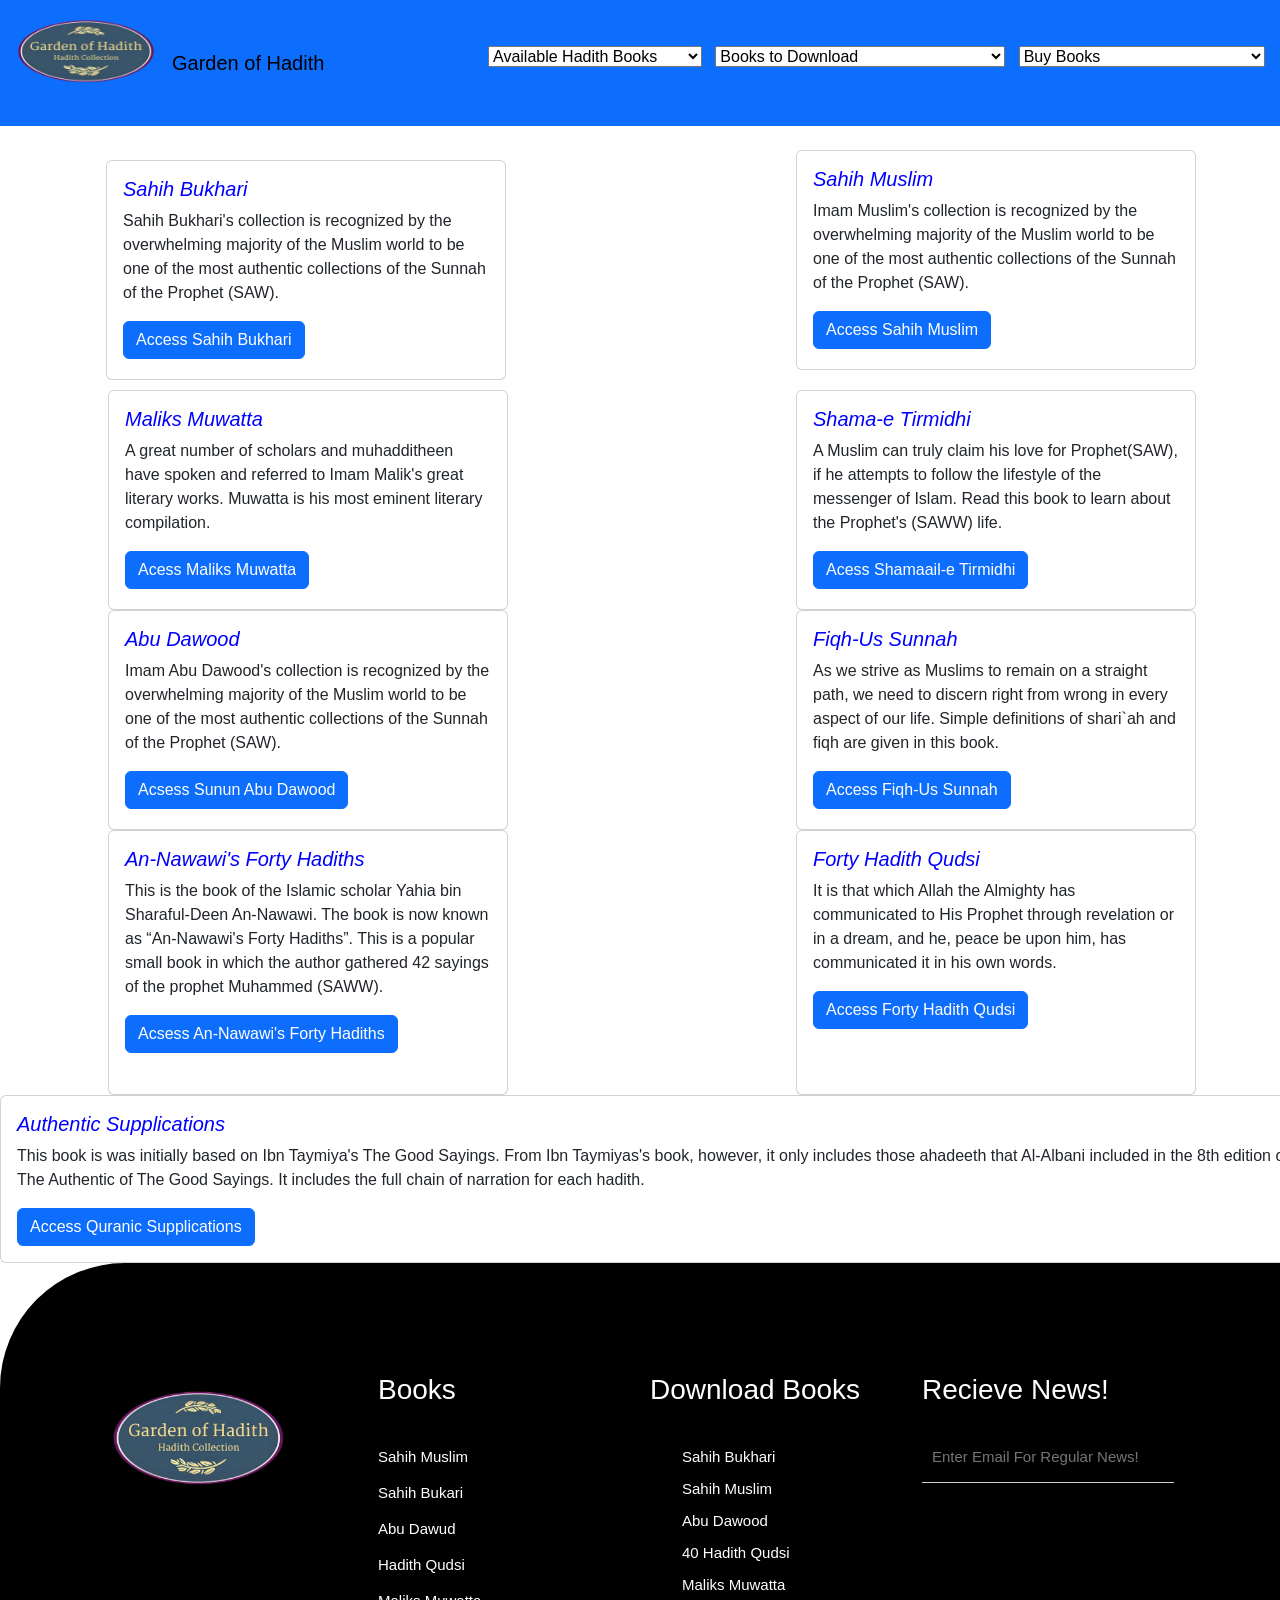
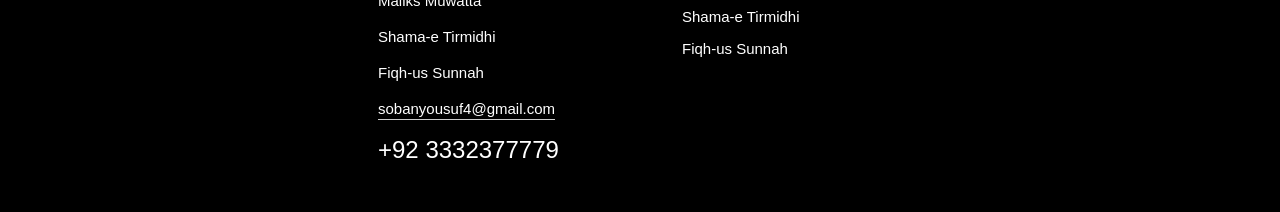
==== index.html @ f8f6f4a1 "Add files via upload" ====
<!doctype html>
<html lang="en">
  <head>
    <meta charset="utf-8">
    <meta name="viewport" content="width=device-width, initial-scale=1">
    <title>Garden of Hadith - Hadith Collection</title>
    <link href="https://cdn.jsdelivr.net/npm/bootstrap@5.3.3/dist/css/bootstrap.min.css" rel="stylesheet" integrity="sha384-QWTKZyjpPEjISv5WaRU9OFeRpok6YctnYmDr5pNlyT2bRjXh0JMhjY6hW+ALEwIH" crossorigin="anonymous">
  </head>
  <body>
    <nav class="navbar navbar-expand-lg bg-primary">
        <div class="container-fluid">
            <img src="logo.png" class="logo" alt="logohere" style="width: 160px;height: 80px;">
          <a class="navbar-brand" href="#" style="color: rgb(2, 1, 1); width: 300px; ">Garden of Hadith</a>
          <button class="navbar-toggler" type="button" data-bs-toggle="collapse" data-bs-target="#navbarSupportedContent" aria-controls="navbarSupportedContent" aria-expanded="false" aria-label="Toggle navigation">
            <span class="navbar-toggler-icon"></span>
          </button>
          <div class="collapse navbar-collapse" id="navbarSupportedContent">
            <ul class="navbar-nav me-auto mb-2 mb-lg-0">
              <li class="nav-item dropdown">
                <select style="text-decoration: none;" id="h-books" value = "Hadith Books" name="hadithbooks">
                  <option>Available Hadith Books</option>
                  <option>Sahih Bukhari</option>
                  <option>Sahih Muslim</option>
                  <option>Maliks Muwatta</option>
                  <option>Shama-e Tirmidhi</option>
                  <option>Abu Dawood</option>
                  <option>Fiqh-Us Sunnah</option>
                  <option>An-Nawawi&apos;s Forty Hadiths</option>
                  <option>Forty Hadith Qudsi</option>
                </select>
              </li>&nbsp;&nbsp;&nbsp;
              <li class="nav-item dropdown">
                <select style="text-decoration: none;">

                 <option>Books to Download</option>
                  <option>Download Sahih Bukhari</option>
                  <option>Download Sahih Muslim</option>
                  <option>Download Maliks Muwatta</option>
                  <option>Download Shama-e Tirmidhi</option>
                  <option>Download Abu Dawood</option>
                  <option>Download Fiqh-Us Sunnah</option>
                  <option>Download An-Nawawi&apos;s Forty Hadiths</option>
                  <option>Download Forty Hadith Qudsi</option>
                </select>
                
              </li>&nbsp;&nbsp;&nbsp;
            </li>
            <li class="nav-item dropdown">
              <select>
                <option>Buy Books</option>
                <option>Buy Sahih Bukhari</option>
                <option>Buy Sahih Muslim</option>
                <option>Buy Maliks Muwatta</option>
                <option>Buy Shama-e Tirmidhi</option>
                <option>Buy Abu Dawood</option>
                <option>Buy Fiqh-Us Sunnah</option>
                <option>Buy An-Nawawi&apos;s Forty Hadiths</option>
                <option>Buy Forty Hadith Qudsi</option>
              </select>

            </li>
        </li> 
        
      </div>
    </div>
  </nav>
  
  <div class="row  row-cols-1 row-cols-md-3 g-4">
    <div class="col" style="width: 400px; ">
      <div class="card" style="width: 400px; height: 220px;">
        <div class="card-body">
          <h5 class="card-title" style="color: blue;font-style: italic;">Sahih Bukhari</h5>
          <p class="card-text">Sahih Bukhari&apos;s collection is recognized by the overwhelming majority of the Muslim world to be one of the most authentic collections of the Sunnah of the Prophet (SAW).</p>
          <a href="sahih-bukhari.html" target="_blank" class="btn btn-primary">Access Sahih Bukhari</a>
        </div>
      </div>
    </div>
    <div class="col-sm-6" style="width: 400px; ">
      <div class="card" style="width: 400px; height: 220px;">
        <div class="card-body">
          <h5 class="card-title" style="color: blue;font-style: italic;">Sahih Muslim</h5>
          <p class="card-text">Imam Muslim&apos;s collection is recognized by the overwhelming majority of the Muslim world to be one of the most authentic collections of the Sunnah of the Prophet (SAW).</p>
          <a href="sahih-muslim.html"  target="_blank" class="btn btn-primary">Access Sahih Muslim</a>
        </div>
      </div>
    </div>
  </div>
  <div class="row">  
    <div class="col-sm-6 mb-3 mb-sm-0" style="width: 400px;">
      <div class="card" style="width: 400px; height: 220px;">
        <div class="card-body">
          <h5 class="card-title"  style="color: blue;font-style: italic;">Maliks  Muwatta</h5>
          <p class="card-text">A great number of scholars and muhadditheen have spoken and referred to Imam Malik&apos;s great literary works. Muwatta is his most eminent literary compilation.</p>
          <a href="maliks-muwatta.html"  target="_blank" class="btn btn-primary">Acess Maliks Muwatta</a>
        </div>
      </div>
    </div>
    <div class="col-sm-6" style="width: 400px;">
      <div class="card" style="width: 400px; height: 220px;"> 
        <div class="card-body">
          <h5 class="card-title"  style="color: blue;font-style: italic;">Shama-e Tirmidhi</h5>
          <p class="card-text">A Muslim can truly claim his love for Prophet(SAW), if he attempts to follow the lifestyle of the messenger of Islam. Read this book to learn about the Prophet&apos;s (SAWW) life.              </p>
          <a href="shamaail-e-tirmidhi.html"  target="_blank" class="btn btn-primary">Acess Shamaail-e Tirmidhi</a>
        </div>
      </div>
    </div>
  </div>
  
  <div class="row">
    <div class="col-sm-6 mb-3 mb-sm-0" style="width: 400px;">
      <div class="card" style="width: 400px; height: 220px;">
        <div class="card-body">
          
          <h5 class="card-title"   style="color: blue;font-style: italic;">Abu Dawood</h5>
          <p class="card-text">Imam Abu Dawood&apos;s collection is recognized by the overwhelming majority of the Muslim world to be one of the most authentic collections of the Sunnah of the Prophet (SAW).</p>
          <a href="sanun-abu-dawood.html"  target="_blank" class="btn btn-primary">Acsess Sunun Abu Dawood</a>
        </div>
      </div>
    </div>
    <div class="col-sm-6" style="width: 400px;">
      <div class="card" style="width: 400px; height: 220px;">
        <div class="card-body">
          <h5 class="card-title" style="color: blue;font-style: italic;">Fiqh-Us Sunnah</h5>
          <p class="card-text">As we strive as Muslims to remain on a straight path, we need to discern right from wrong in every aspect of our life. Simple definitions of shari`ah and fiqh are given in this book.</p>
          <a href="fiqh-us-sunnah.html"  target="_blank" class="btn btn-primary">Access Fiqh-Us Sunnah</a>
        </div>
      </div>
    </div>
  </div>
  <div class="row">
    <div class="col-sm-6 mb-3 mb-sm-0" style="width: 400px;">
      <div class="card" style="width: 400px; height: 265px;">
        <div class="card-body">
          
          <h5 class="card-title"  style="color: blue;font-style: italic;">An-Nawawi&apos;s Forty Hadiths</h5>
          <p class="card-text">This is the book of the Islamic scholar Yahia bin Sharaful-Deen An-Nawawi. The book is now known as “An-Nawawi&apos;s Forty Hadiths”.
            
            This is a popular small book in which the author gathered 42 sayings of the prophet Muhammed (SAWW).</p>
            <a href="en-hadith-nawawy-sahih.html"  target="_blank" class="btn btn-primary">Acsess An-Nawawi&apos;s Forty Hadiths</a>
          </div>
        </div>
      </div>
      <div class="col-sm-6" style="width: 400px;">
        <div class="card" style="width: 400px; height: 265px; ">
          <div class="card-body">
            <h5 class="card-title" style="color: blue;font-style: italic;">Forty Hadith Qudsi</h5>
            <p class="card-text">It is that which Allah the Almighty has communicated to His Prophet through revelation or in a dream, and he, peace be upon him, has communicated it in his own words.</p>
            <a href="forty-hadith-qudsi.html"  target="_blank" class="btn btn-primary">Access Forty Hadith Qudsi</a>
          </div>
          </div>
        </div>
      </div>
      <div class="card" style="width: 1345px;">
        <div class="card-body">
          <h5 class="card-title"  style="color: blue;font-style: italic;">Authentic Supplications</h5>
          <p class="card-text">This book is was initially based on Ibn Taymiya&apos;s The Good Sayings. From Ibn Taymiyas&apos;s book, however, it only includes those ahadeeth that Al-Albani included in the 8th edition of his The Authentic of The Good Sayings. It includes the full chain of narration for each hadith.</p>
          <a href="supplications.html"  target="_blank" class="btn btn-primary">Access Quranic Supplications</a>
        </div>
      </div>
      <style>
        * {
          margin: 0;
          padding: 0;
          font-family: 'poppins', sans-serif;
          box-sizing: border-box;
        }
        body{
          background: white;
          
        }
        footer{
    width: 100%;
    bottom: 0;
    background: black;
    color: white;
    padding: 100px 0 30px;
    border-top-left-radius: 125px;
    font-size: 15px;
    line-height: 20px;
  }
  .row{
    width: 85%;
    margin: auto;
    display: flex;
    flex-wrap: wrap;
    align-items: flex-start;
    justify-content: space-between;
    
  }
  .h-books{
    outline: none;
    text-align: center;
  }
.col{
    flex-basis: 25%;
    padding: 10px;
  }
.logo{
    width: 370px;
    margin-bottom: 30px;
  }
.col h3{
    width: fit-content;
    margin-bottom: 40px;
    position: relative
    ;
  }
.email{
  width: fit-content;
  border-bottom: 1px solid #ccc;
}
ul li{
  list-style: none;
  margin-bottom: 12px;
}
ul li a{
  text-decoration: none;
  color: white;
}
form{
  padding-bottom: 15px;
  display: flex;
  align-items: center;
  justify-content: space-between;
  border-bottom: 1px solid #ccc;
  margin-bottom: 50px;
}
form .far{
  font-size: 18px;
  margin-right: 10px;
}
form input{
  width: 100%;
  background: transparent;
  color: #ccc;
  border: 0;
  outline: none;
}
form button{
  background: transparent;
  border: 0;
  outline: none;
    cursor: crosshair;
    color: white;
}
.social-icons .fab{
    width: 40px;
    height: 40px;
    border-radius: 50%;
    text-align: center;
    line-height: 40px;
    font-size: 20px;
    background: #fff;
    color: black;
    margin-right: 15px;
    cursor: pointer;
  }
    </style>
    <footer>
      <div class="row">
        <div class="col">
          <img src="logo.png" class="logo" alt="" style="width: 200px;">
        </div>
        <div class="col">
          <h3>Books</h3>
          <p>Sahih Muslim</p>
          <p>Sahih Bukari</p>
          <p>Abu Dawud</p>
          <p>Hadith Qudsi</p>
          <p>Maliks Muwatta</p>
          <p>Shama-e Tirmidhi</p>
          <p>Fiqh-us Sunnah</p>
          <p class="email">sobanyousuf4@gmail.com</p>
          <h4>+92 3332377779</h4>
        </div>
        <div class="col">
          <h3>Download Books</h3>
          <ul>
            <li><a href="sahih-bukhari.html" target="_blank">Sahih Bukhari</a></li>
            <li><a href="sahih-muslim.html" target="_blank">Sahih Muslim</a></li>
            <li><a href="sanun-abu-dawood.html" target="_blank">Abu Dawood</a></li>
            <li><a href="forty-hadith-qudsi.html" target="_blank">40 Hadith Qudsi</a></li>
            <li><a href="maliks-muwatta.html" target="_blank">Maliks Muwatta</a></li>
            <li><a href="shamaail-e-tirmidhi.html" target="_blank">Shama-e Tirmidhi</a></li>
            <li><a href="fiqh-us-sunnah.html" target="_blank">Fiqh-us Sunnah</a></li>
          </ul>
        </div>
        <div class="col">
          <h3>Recieve News!</h3>
                <form>
                  <i class="far fa-regular fa-envelope">
                    </i><input type="email" placeholder="Enter Email For Regular News!" required>
                    <button type="submit"><i class="fa-solid fa-arrow-right"></i></button>
                </form>
                <div class="social-icons">
                  <i class="fab fa-facebook"></i>
                  <i class="fab fa-whatsapp"></i>
                  <i class="fab fa-twitter"></i>
                    <i class="fab fa-pinterest"></i>
                  </div>
                </div>
              </div>
            </footer>
            <script src="https://cdn.jsdelivr.net/npm/bootstrap@5.3.3/dist/js/bootstrap.bundle.min.js" integrity="sha384-YvpcrYf0tY3lHB60NNkmXc5s9fDVZLESaAA55NDzOxhy9GkcIdslK1eN7N6jIeHz" crossorigin="anonymous"></script>
          </body>
          </html>
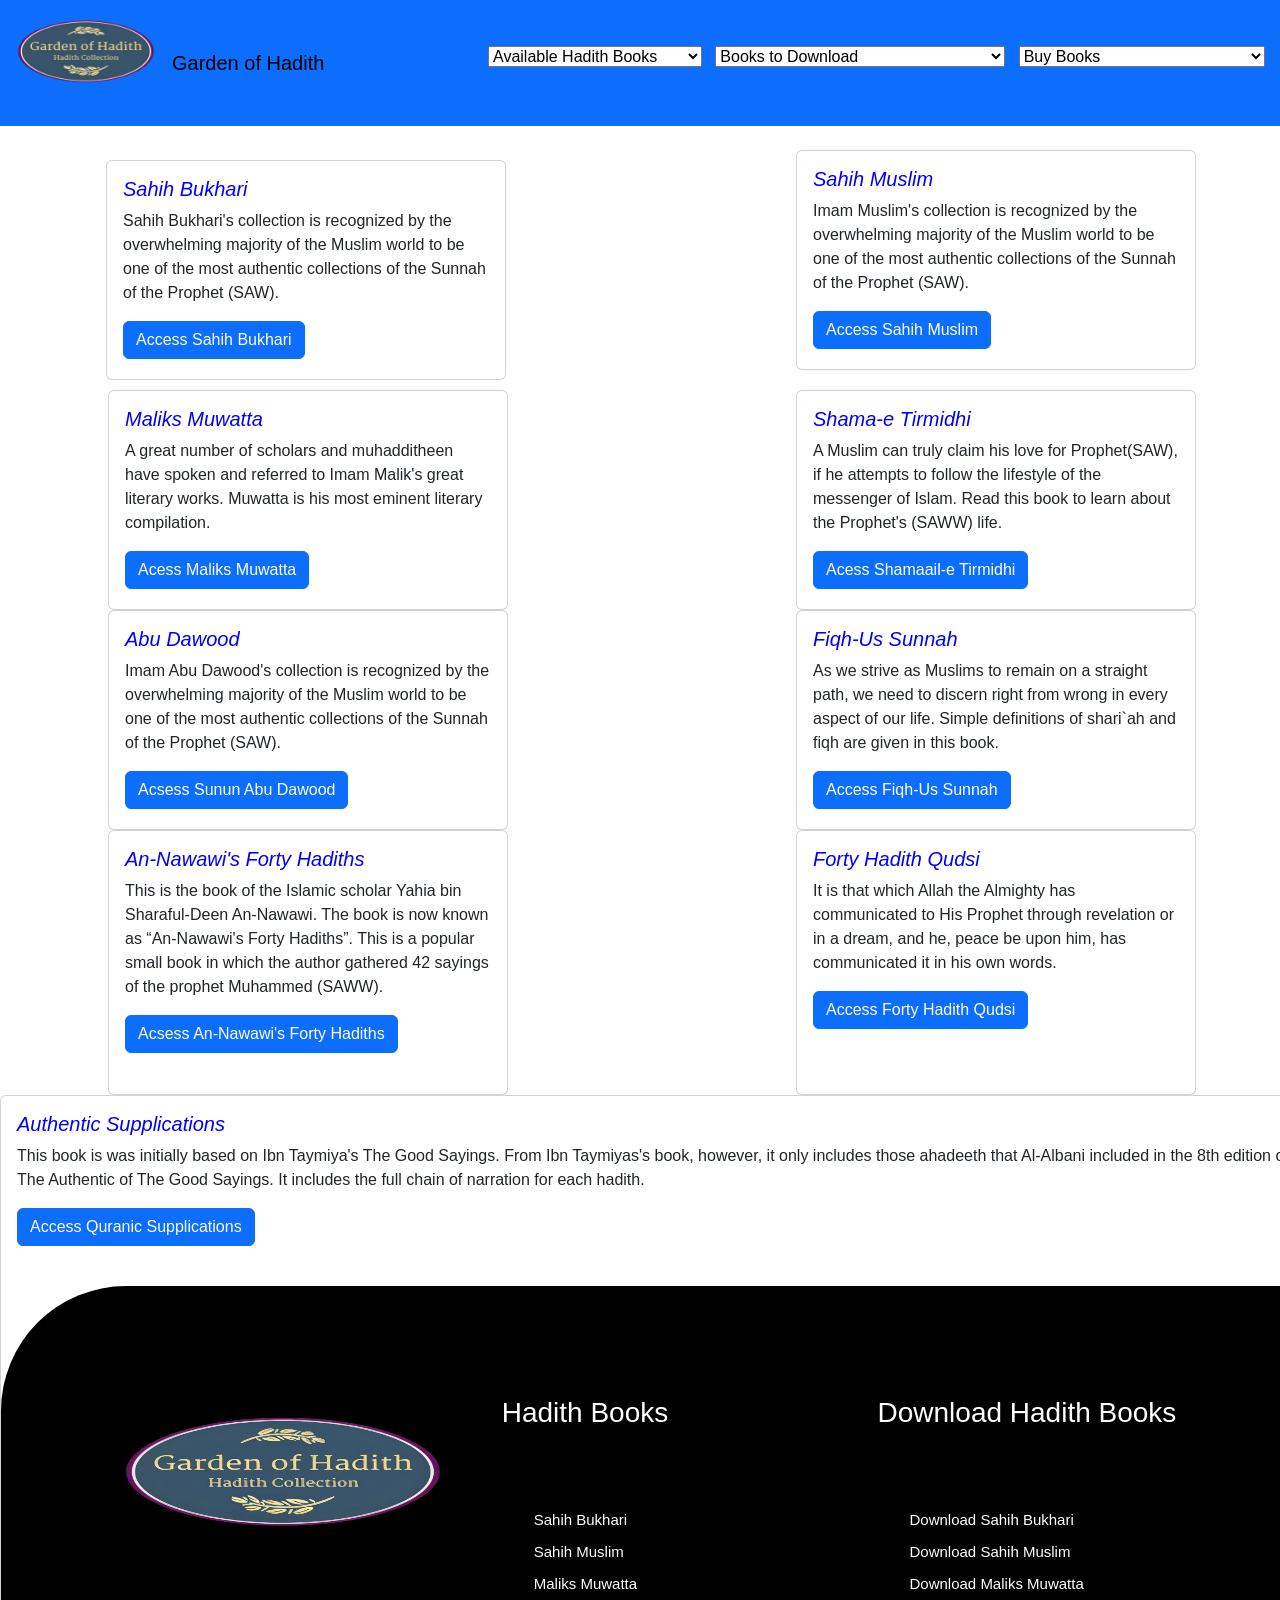
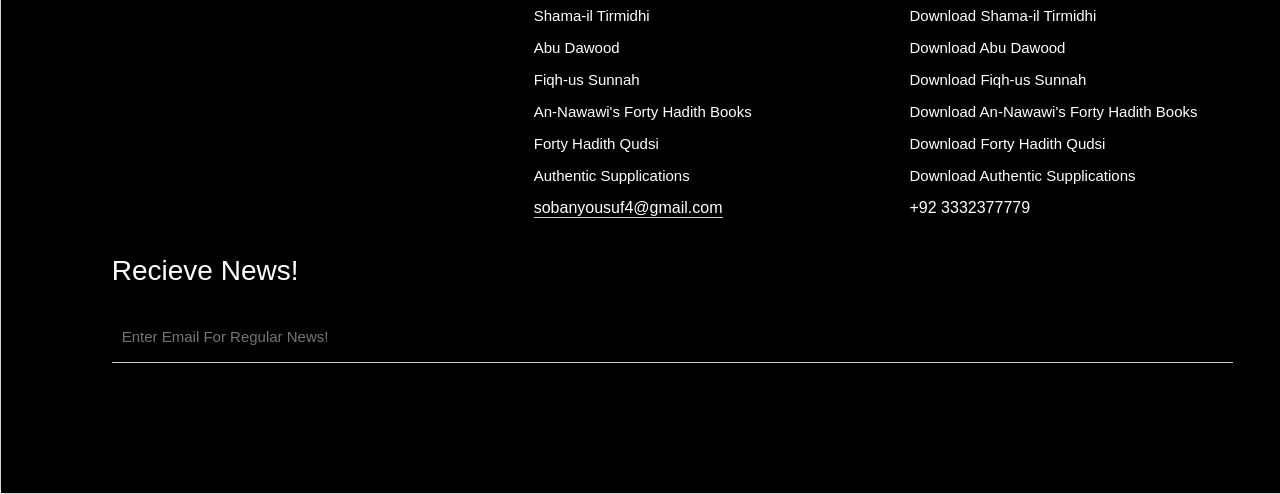
==== commit 6c797dac: "Add files via upload" ====
--- a/index.html
+++ b/index.html
@@ -1,77 +1,196 @@
 <!doctype html>
 <html lang="en">
-  <head>
-    <meta charset="utf-8">
-    <meta name="viewport" content="width=device-width, initial-scale=1">
-    <title>Garden of Hadith - Hadith Collection</title>
-    <link href="https://cdn.jsdelivr.net/npm/bootstrap@5.3.3/dist/css/bootstrap.min.css" rel="stylesheet" integrity="sha384-QWTKZyjpPEjISv5WaRU9OFeRpok6YctnYmDr5pNlyT2bRjXh0JMhjY6hW+ALEwIH" crossorigin="anonymous">
-  </head>
-  <body>
-    <nav class="navbar navbar-expand-lg bg-primary">
-        <div class="container-fluid">
-            <img src="logo.png" class="logo" alt="logohere" style="width: 160px;height: 80px;">
-          <a class="navbar-brand" href="#" style="color: rgb(2, 1, 1); width: 300px; ">Garden of Hadith</a>
-          <button class="navbar-toggler" type="button" data-bs-toggle="collapse" data-bs-target="#navbarSupportedContent" aria-controls="navbarSupportedContent" aria-expanded="false" aria-label="Toggle navigation">
-            <span class="navbar-toggler-icon"></span>
-          </button>
-          <div class="collapse navbar-collapse" id="navbarSupportedContent">
-            <ul class="navbar-nav me-auto mb-2 mb-lg-0">
-              <li class="nav-item dropdown">
-                <select style="text-decoration: none;" id="h-books" value = "Hadith Books" name="hadithbooks">
-                  <option>Available Hadith Books</option>
-                  <option>Sahih Bukhari</option>
-                  <option>Sahih Muslim</option>
-                  <option>Maliks Muwatta</option>
-                  <option>Shama-e Tirmidhi</option>
-                  <option>Abu Dawood</option>
-                  <option>Fiqh-Us Sunnah</option>
-                  <option>An-Nawawi&apos;s Forty Hadiths</option>
-                  <option>Forty Hadith Qudsi</option>
-                </select>
-              </li>&nbsp;&nbsp;&nbsp;
-              <li class="nav-item dropdown">
-                <select style="text-decoration: none;">
-
-                 <option>Books to Download</option>
-                  <option>Download Sahih Bukhari</option>
-                  <option>Download Sahih Muslim</option>
-                  <option>Download Maliks Muwatta</option>
-                  <option>Download Shama-e Tirmidhi</option>
-                  <option>Download Abu Dawood</option>
-                  <option>Download Fiqh-Us Sunnah</option>
-                  <option>Download An-Nawawi&apos;s Forty Hadiths</option>
-                  <option>Download Forty Hadith Qudsi</option>
-                </select>
-                
-              </li>&nbsp;&nbsp;&nbsp;
-            </li>
-            <li class="nav-item dropdown">
-              <select>
-                <option>Buy Books</option>
-                <option>Buy Sahih Bukhari</option>
-                <option>Buy Sahih Muslim</option>
-                <option>Buy Maliks Muwatta</option>
-                <option>Buy Shama-e Tirmidhi</option>
-                <option>Buy Abu Dawood</option>
-                <option>Buy Fiqh-Us Sunnah</option>
-                <option>Buy An-Nawawi&apos;s Forty Hadiths</option>
-                <option>Buy Forty Hadith Qudsi</option>
-              </select>
-
-            </li>
-        </li> 
-        
+
+<head>
+  <meta charset="utf-8">
+  <meta name="viewport" content="width=device-width, initial-scale=1">
+  <title>Garden of Hadith - Hadith Collection</title>
+  <link href="https://cdn.jsdelivr.net/npm/bootstrap@5.3.3/dist/css/bootstrap.min.css" rel="stylesheet"
+    integrity="sha384-QWTKZyjpPEjISv5WaRU9OFeRpok6YctnYmDr5pNlyT2bRjXh0JMhjY6hW+ALEwIH" crossorigin="anonymous">
+  <style>
+    * {
+      margin: 0;
+      padding: 0;
+      font-family: 'poppins', sans-serif;
+      box-sizing: border-box;
+    }
+
+    body {
+      background: white;
+
+    }
+
+    .h-books {
+      outline: none;
+      text-align: center;
+    }
+
+    footer {
+      width: 100%;
+      bottom: 0;
+      background: black;
+      color: white;
+      padding: 100px 0 30px;
+      border-top-left-radius: 125px;
+      font-size: 15px;
+      line-height: 20px;
+    }
+
+    .row {
+      width: 85%;
+      margin: auto;
+      display: flex;
+      flex-wrap: wrap;
+      align-items: flex-start;
+      justify-content: space-between;
+
+    }
+
+    .col {
+      flex-basis: 25%;
+      padding: 10px;
+    }
+
+    .logo {
+      width: 370px;
+      margin-bottom: 30px;
+    }
+
+    .col h3 {
+      width: fit-content;
+      margin-bottom: 40px;
+      position: relative;
+    }
+
+    .email {
+      width: fit-content;
+      border-bottom: 1px solid #ccc;
+    }
+
+    ul li {
+      list-style: none;
+      margin-bottom: 12px;
+    }
+
+    ul li a {
+      text-decoration: none;
+      color: white;
+    }
+
+    form {
+      padding-bottom: 15px;
+      display: flex;
+      align-items: center;
+      justify-content: space-between;
+      border-bottom: 1px solid #ccc;
+      margin-bottom: 50px;
+    }
+
+    form .far {
+      font-size: 18px;
+      margin-right: 10px;
+    }
+
+    form input {
+      width: 100%;
+      background: transparent;
+      color: #ccc;
+      border: 0;
+      outline: none;
+    }
+
+    form button {
+      background: transparent;
+      border: 0;
+      outline: none;
+      cursor: crosshair;
+      color: white;
+    }
+
+    .social-icons .fab {
+      width: 40px;
+      height: 40px;
+      border-radius: 50%;
+      text-align: center;
+      line-height: 40px;
+      font-size: 20px;
+      background: #c7bfbf;
+      color: rgb(27, 193, 8);
+      margin-right: 15px;
+      cursor: pointer;
+    }
+  </style>
+</head>
+
+<body>
+  <nav class="navbar navbar-expand-lg bg-primary">
+    <div class="container-fluid">
+      <img src="logo.png" class="logo" alt="logohere" style="width: 160px;height: 80px;">
+      <a class="navbar-brand" href="#" style="color: rgb(2, 1, 1); width: 300px; ">Garden of Hadith</a>
+      <button class="navbar-toggler" type="button" data-bs-toggle="collapse" data-bs-target="#navbarSupportedContent"
+        aria-controls="navbarSupportedContent" aria-expanded="false" aria-label="Toggle navigation">
+        <span class="navbar-toggler-icon"></span>
+      </button>
+      <div class="collapse navbar-collapse" id="navbarSupportedContent">
+        <ul class="navbar-nav me-auto mb-2 mb-lg-0">
+          <li class="nav-item dropdown">
+            <select style="text-decoration: none;" id="h-books" value="Hadith Books" name="hadithbooks">
+              <option>Available Hadith Books</option>
+              <option>Sahih Bukhari</option>
+              <option>Sahih Muslim</option>
+              <option>Maliks Muwatta</option>
+              <option>Shama-e Tirmidhi</option>
+              <option>Abu Dawood</option>
+              <option>Fiqh-Us Sunnah</option>
+              <option>An-Nawawi&apos;s Forty Hadiths</option>
+              <option>Forty Hadith Qudsi</option>
+            </select>
+          </li>&nbsp;&nbsp;&nbsp;
+          <li class="nav-item dropdown">
+            <select style="text-decoration: none;">
+
+              <option>Books to Download</option>
+              <option>Download Sahih Bukhari</option>
+              <option>Download Sahih Muslim</option>
+              <option>Download Maliks Muwatta</option>
+              <option>Download Shama-e Tirmidhi</option>
+              <option>Download Abu Dawood</option>
+              <option>Download Fiqh-Us Sunnah</option>
+              <option>Download An-Nawawi&apos;s Forty Hadiths</option>
+              <option>Download Forty Hadith Qudsi</option>
+            </select>
+
+          </li>&nbsp;&nbsp;&nbsp;
+          </li>
+          <li class="nav-item dropdown">
+            <select>
+              <option>Buy Books</option>
+              <option>Buy Sahih Bukhari</option>
+              <option>Buy Sahih Muslim</option>
+              <option>Buy Maliks Muwatta</option>
+              <option>Buy Shama-e Tirmidhi</option>
+              <option>Buy Abu Dawood</option>
+              <option>Buy Fiqh-Us Sunnah</option>
+              <option>Buy An-Nawawi&apos;s Forty Hadiths</option>
+              <option>Buy Forty Hadith Qudsi</option>
+            </select>
+
+          </li>
+          </li>
+
       </div>
     </div>
   </nav>
-  
+
   <div class="row  row-cols-1 row-cols-md-3 g-4">
     <div class="col" style="width: 400px; ">
       <div class="card" style="width: 400px; height: 220px;">
         <div class="card-body">
           <h5 class="card-title" style="color: blue;font-style: italic;">Sahih Bukhari</h5>
-          <p class="card-text">Sahih Bukhari&apos;s collection is recognized by the overwhelming majority of the Muslim world to be one of the most authentic collections of the Sunnah of the Prophet (SAW).</p>
-          <a href="sahih-bukhari.html" target="_blank" class="btn btn-primary">Access Sahih Bukhari</a>
+          <p class="card-text">Sahih Bukhari&apos;s collection is recognized by the overwhelming majority of the Muslim
+            world to be one of the most authentic collections of the Sunnah of the Prophet (SAW).</p>
+          <a href="sahih-bukhari.html" target="_blank" class="btn btn-primary">Access Sahih
+            Bukhari</a>&nbsp;&nbsp;&nbsp;&nbsp;&nbsp;
         </div>
       </div>
     </div>
@@ -79,50 +198,55 @@
       <div class="card" style="width: 400px; height: 220px;">
         <div class="card-body">
           <h5 class="card-title" style="color: blue;font-style: italic;">Sahih Muslim</h5>
-          <p class="card-text">Imam Muslim&apos;s collection is recognized by the overwhelming majority of the Muslim world to be one of the most authentic collections of the Sunnah of the Prophet (SAW).</p>
-          <a href="sahih-muslim.html"  target="_blank" class="btn btn-primary">Access Sahih Muslim</a>
-        </div>
-      </div>
-    </div>
-  </div>
-  <div class="row">  
-    <div class="col-sm-6 mb-3 mb-sm-0" style="width: 400px;">
-      <div class="card" style="width: 400px; height: 220px;">
-        <div class="card-body">
-          <h5 class="card-title"  style="color: blue;font-style: italic;">Maliks  Muwatta</h5>
-          <p class="card-text">A great number of scholars and muhadditheen have spoken and referred to Imam Malik&apos;s great literary works. Muwatta is his most eminent literary compilation.</p>
-          <a href="maliks-muwatta.html"  target="_blank" class="btn btn-primary">Acess Maliks Muwatta</a>
-        </div>
-      </div>
-    </div>
-    <div class="col-sm-6" style="width: 400px;">
-      <div class="card" style="width: 400px; height: 220px;"> 
-        <div class="card-body">
-          <h5 class="card-title"  style="color: blue;font-style: italic;">Shama-e Tirmidhi</h5>
-          <p class="card-text">A Muslim can truly claim his love for Prophet(SAW), if he attempts to follow the lifestyle of the messenger of Islam. Read this book to learn about the Prophet&apos;s (SAWW) life.              </p>
-          <a href="shamaail-e-tirmidhi.html"  target="_blank" class="btn btn-primary">Acess Shamaail-e Tirmidhi</a>
-        </div>
-      </div>
-    </div>
-  </div>
-  
+          <p class="card-text">Imam Muslim&apos;s collection is recognized by the overwhelming majority of the Muslim
+            world to be one of the most authentic collections of the Sunnah of the Prophet (SAW).</p>
+          <a href="sahih-muslim.html" target="_blank" class="btn btn-primary">Access Sahih Muslim</a>
+        </div>
+      </div>
+    </div>
+  </div>
   <div class="row">
     <div class="col-sm-6 mb-3 mb-sm-0" style="width: 400px;">
       <div class="card" style="width: 400px; height: 220px;">
         <div class="card-body">
-          
-          <h5 class="card-title"   style="color: blue;font-style: italic;">Abu Dawood</h5>
-          <p class="card-text">Imam Abu Dawood&apos;s collection is recognized by the overwhelming majority of the Muslim world to be one of the most authentic collections of the Sunnah of the Prophet (SAW).</p>
-          <a href="sanun-abu-dawood.html"  target="_blank" class="btn btn-primary">Acsess Sunun Abu Dawood</a>
+          <h5 class="card-title" style="color: blue;font-style: italic;">Maliks Muwatta</h5>
+          <p class="card-text">A great number of scholars and muhadditheen have spoken and referred to Imam Malik&apos;s
+            great literary works. Muwatta is his most eminent literary compilation.</p>
+          <a href="maliks-muwatta.html" target="_blank" class="btn btn-primary">Acess Maliks Muwatta</a>
         </div>
       </div>
     </div>
     <div class="col-sm-6" style="width: 400px;">
       <div class="card" style="width: 400px; height: 220px;">
         <div class="card-body">
+          <h5 class="card-title" style="color: blue;font-style: italic;">Shama-e Tirmidhi</h5>
+          <p class="card-text">A Muslim can truly claim his love for Prophet(SAW), if he attempts to follow the
+            lifestyle of the messenger of Islam. Read this book to learn about the Prophet&apos;s (SAWW) life. </p>
+          <a href="shamaail-e-tirmidhi.html" target="_blank" class="btn btn-primary">Acess Shamaail-e Tirmidhi</a>
+        </div>
+      </div>
+    </div>
+  </div>
+
+  <div class="row">
+    <div class="col-sm-6 mb-3 mb-sm-0" style="width: 400px;">
+      <div class="card" style="width: 400px; height: 220px;">
+        <div class="card-body">
+
+          <h5 class="card-title" style="color: blue;font-style: italic;">Abu Dawood</h5>
+          <p class="card-text">Imam Abu Dawood&apos;s collection is recognized by the overwhelming majority of the
+            Muslim world to be one of the most authentic collections of the Sunnah of the Prophet (SAW).</p>
+          <a href="sanun-abu-dawood.html" target="_blank" class="btn btn-primary">Acsess Sunun Abu Dawood</a>
+        </div>
+      </div>
+    </div>
+    <div class="col-sm-6" style="width: 400px;">
+      <div class="card" style="width: 400px; height: 220px;">
+        <div class="card-body">
           <h5 class="card-title" style="color: blue;font-style: italic;">Fiqh-Us Sunnah</h5>
-          <p class="card-text">As we strive as Muslims to remain on a straight path, we need to discern right from wrong in every aspect of our life. Simple definitions of shari`ah and fiqh are given in this book.</p>
-          <a href="fiqh-us-sunnah.html"  target="_blank" class="btn btn-primary">Access Fiqh-Us Sunnah</a>
+          <p class="card-text">As we strive as Muslims to remain on a straight path, we need to discern right from wrong
+            in every aspect of our life. Simple definitions of shari`ah and fiqh are given in this book.</p>
+          <a href="fiqh-us-sunnah.html" target="_blank" class="btn btn-primary">Access Fiqh-Us Sunnah</a>
         </div>
       </div>
     </div>
@@ -131,176 +255,97 @@
     <div class="col-sm-6 mb-3 mb-sm-0" style="width: 400px;">
       <div class="card" style="width: 400px; height: 265px;">
         <div class="card-body">
-          
-          <h5 class="card-title"  style="color: blue;font-style: italic;">An-Nawawi&apos;s Forty Hadiths</h5>
-          <p class="card-text">This is the book of the Islamic scholar Yahia bin Sharaful-Deen An-Nawawi. The book is now known as “An-Nawawi&apos;s Forty Hadiths”.
-            
+
+          <h5 class="card-title" style="color: blue;font-style: italic;">An-Nawawi&apos;s Forty Hadiths</h5>
+          <p class="card-text">This is the book of the Islamic scholar Yahia bin Sharaful-Deen An-Nawawi. The book is
+            now known as “An-Nawawi&apos;s Forty Hadiths”.
+
             This is a popular small book in which the author gathered 42 sayings of the prophet Muhammed (SAWW).</p>
-            <a href="en-hadith-nawawy-sahih.html"  target="_blank" class="btn btn-primary">Acsess An-Nawawi&apos;s Forty Hadiths</a>
-          </div>
-        </div>
-      </div>
-      <div class="col-sm-6" style="width: 400px;">
-        <div class="card" style="width: 400px; height: 265px; ">
-          <div class="card-body">
-            <h5 class="card-title" style="color: blue;font-style: italic;">Forty Hadith Qudsi</h5>
-            <p class="card-text">It is that which Allah the Almighty has communicated to His Prophet through revelation or in a dream, and he, peace be upon him, has communicated it in his own words.</p>
-            <a href="forty-hadith-qudsi.html"  target="_blank" class="btn btn-primary">Access Forty Hadith Qudsi</a>
-          </div>
-          </div>
-        </div>
-      </div>
-      <div class="card" style="width: 1345px;">
-        <div class="card-body">
-          <h5 class="card-title"  style="color: blue;font-style: italic;">Authentic Supplications</h5>
-          <p class="card-text">This book is was initially based on Ibn Taymiya&apos;s The Good Sayings. From Ibn Taymiyas&apos;s book, however, it only includes those ahadeeth that Al-Albani included in the 8th edition of his The Authentic of The Good Sayings. It includes the full chain of narration for each hadith.</p>
-          <a href="supplications.html"  target="_blank" class="btn btn-primary">Access Quranic Supplications</a>
-        </div>
-      </div>
-      <style>
-        * {
-          margin: 0;
-          padding: 0;
-          font-family: 'poppins', sans-serif;
-          box-sizing: border-box;
-        }
-        body{
-          background: white;
-          
-        }
-        footer{
-    width: 100%;
-    bottom: 0;
-    background: black;
-    color: white;
-    padding: 100px 0 30px;
-    border-top-left-radius: 125px;
-    font-size: 15px;
-    line-height: 20px;
-  }
-  .row{
-    width: 85%;
-    margin: auto;
-    display: flex;
-    flex-wrap: wrap;
-    align-items: flex-start;
-    justify-content: space-between;
-    
-  }
-  .h-books{
-    outline: none;
-    text-align: center;
-  }
-.col{
-    flex-basis: 25%;
-    padding: 10px;
-  }
-.logo{
-    width: 370px;
-    margin-bottom: 30px;
-  }
-.col h3{
-    width: fit-content;
-    margin-bottom: 40px;
-    position: relative
-    ;
-  }
-.email{
-  width: fit-content;
-  border-bottom: 1px solid #ccc;
-}
-ul li{
-  list-style: none;
-  margin-bottom: 12px;
-}
-ul li a{
-  text-decoration: none;
-  color: white;
-}
-form{
-  padding-bottom: 15px;
-  display: flex;
-  align-items: center;
-  justify-content: space-between;
-  border-bottom: 1px solid #ccc;
-  margin-bottom: 50px;
-}
-form .far{
-  font-size: 18px;
-  margin-right: 10px;
-}
-form input{
-  width: 100%;
-  background: transparent;
-  color: #ccc;
-  border: 0;
-  outline: none;
-}
-form button{
-  background: transparent;
-  border: 0;
-  outline: none;
-    cursor: crosshair;
-    color: white;
-}
-.social-icons .fab{
-    width: 40px;
-    height: 40px;
-    border-radius: 50%;
-    text-align: center;
-    line-height: 40px;
-    font-size: 20px;
-    background: #fff;
-    color: black;
-    margin-right: 15px;
-    cursor: pointer;
-  }
-    </style>
+          <a href="en-hadith-nawawy-sahih.html" target="_blank" class="btn btn-primary">Acsess An-Nawawi&apos;s Forty
+            Hadiths</a>
+        </div>
+      </div>
+    </div>
+    <div class="col-sm-6" style="width: 400px;">
+      <div class="card" style="width: 400px; height: 265px; ">
+        <div class="card-body">
+          <h5 class="card-title" style="color: blue;font-style: italic;">Forty Hadith Qudsi</h5>
+          <p class="card-text">It is that which Allah the Almighty has communicated to His Prophet through revelation or
+            in a dream, and he, peace be upon him, has communicated it in his own words.</p>
+          <a href="forty-hadith-qudsi.html" target="_blank" class="btn btn-primary">Access Forty Hadith Qudsi</a>
+        </div>
+      </div>
+    </div>
+  </div>
+  <div class="card" style="width: 1345px;">
+    <div class="card-body">
+      <h5 class="card-title" style="color: blue;font-style: italic;">Authentic Supplications</h5>
+      <p class="card-text">This book is was initially based on Ibn Taymiya&apos;s The Good Sayings. From Ibn
+        Taymiyas&apos;s book, however, it only includes those ahadeeth that Al-Albani included in the 8th edition of his
+        The Authentic of The Good Sayings. It includes the full chain of narration for each hadith.</p>
+      <a href="supplications.html" target="_blank" class="btn btn-primary">Access Quranic Supplications</a>
+    </div><br>
+
+
+
     <footer>
       <div class="row">
         <div class="col">
-          <img src="logo.png" class="logo" alt="" style="width: 200px;">
+          <img src="logo.png" class="logo" alt="logo not working" width="100px" height="140px">
         </div>
         <div class="col">
-          <h3>Books</h3>
-          <p>Sahih Muslim</p>
-          <p>Sahih Bukari</p>
-          <p>Abu Dawud</p>
-          <p>Hadith Qudsi</p>
-          <p>Maliks Muwatta</p>
-          <p>Shama-e Tirmidhi</p>
-          <p>Fiqh-us Sunnah</p>
-          <p class="email">sobanyousuf4@gmail.com</p>
-          <h4>+92 3332377779</h4>
+          <h3>Hadith Books</h3>
+          <br><br>
+          <ul>
+            <li><a>Sahih Bukhari</a></li>
+            <li><a>Sahih Muslim</a></li>
+            <li><a>Maliks Muwatta</a></li>
+            <li><a>Shama-il Tirmidhi</a></li>
+            <li><a>Abu Dawood</a></li>
+            <li><a>Fiqh-us Sunnah</a></li>
+            <li><a>An-Nawawi's Forty Hadith Books</a></li>
+            <li><a>Forty Hadith Qudsi</a></li>
+            <li><a>Authentic Supplications</a></li>
+          <li><h6><p class="email">sobanyousuf4@gmail.com</p></h6></li>
+          </ul>
+
+
         </div>
         <div class="col">
-          <h3>Download Books</h3>
+          <h3>Download Hadith Books</h3>
+          <br><br>
           <ul>
-            <li><a href="sahih-bukhari.html" target="_blank">Sahih Bukhari</a></li>
-            <li><a href="sahih-muslim.html" target="_blank">Sahih Muslim</a></li>
-            <li><a href="sanun-abu-dawood.html" target="_blank">Abu Dawood</a></li>
-            <li><a href="forty-hadith-qudsi.html" target="_blank">40 Hadith Qudsi</a></li>
-            <li><a href="maliks-muwatta.html" target="_blank">Maliks Muwatta</a></li>
-            <li><a href="shamaail-e-tirmidhi.html" target="_blank">Shama-e Tirmidhi</a></li>
-            <li><a href="fiqh-us-sunnah.html" target="_blank">Fiqh-us Sunnah</a></li>
+            <li><a href="sahih-bukhari.html">Download Sahih Bukhari</a></li>
+            <li><a href="sahih-muslim.html">Download Sahih Muslim</a></li>
+            <li><a href="maliks-muwatta.html">Download Maliks Muwatta</a></li>
+            <li><a href="shamaail-e-tirmidhi.html">Download Shama-il Tirmidhi</a></li>
+            <li><a href="sanun-abu-dawood.html">Download Abu Dawood</a></li>
+            <li><a href="fiqh-us-sunnah.html">Download Fiqh-us Sunnah</a></li>
+            <li><a href="en-hadith-nawawy-sahih.html">Download An-Nawawi's Forty Hadith Books</a></li>
+            <li><a href="forty-hadith-qudsi.html">Download Forty Hadith Qudsi</a></li>
+            <li><a href="sanun-abu-dawood.html">Download Authentic Supplications</a></li>
+            <li><h6>+92 3332377779</h6></li>
           </ul>
         </div>
+        
+
         <div class="col">
           <h3>Recieve News!</h3>
-                <form>
-                  <i class="far fa-regular fa-envelope">
-                    </i><input type="email" placeholder="Enter Email For Regular News!" required>
-                    <button type="submit"><i class="fa-solid fa-arrow-right"></i></button>
-                </form>
-                <div class="social-icons">
-                  <i class="fab fa-facebook"></i>
-                  <i class="fab fa-whatsapp"></i>
-                  <i class="fab fa-twitter"></i>
-                    <i class="fab fa-pinterest"></i>
-                  </div>
-                </div>
-              </div>
-            </footer>
-            <script src="https://cdn.jsdelivr.net/npm/bootstrap@5.3.3/dist/js/bootstrap.bundle.min.js" integrity="sha384-YvpcrYf0tY3lHB60NNkmXc5s9fDVZLESaAA55NDzOxhy9GkcIdslK1eN7N6jIeHz" crossorigin="anonymous"></script>
-          </body>
-          </html>+          <form>
+            <i class="far fa-regular fa-envelope">
+            </i><input type="email" placeholder="Enter Email For Regular News!" required>
+            <button type="submit"><i class="fa-solid fa-arrow-right"></i></button>
+          </form>
+          <div class="social-icons">
+            <i class="fab fa-facebook"></i>
+            <i class="fab fa-whatsapp"></i>
+            <i class="fab fa-twitter"></i>
+            <i class="fab fa-pinterest"></i>
+          </div>
+        </div>
+      </div>
+    </footer>
+  </div>
+</body>
+
+</html>
